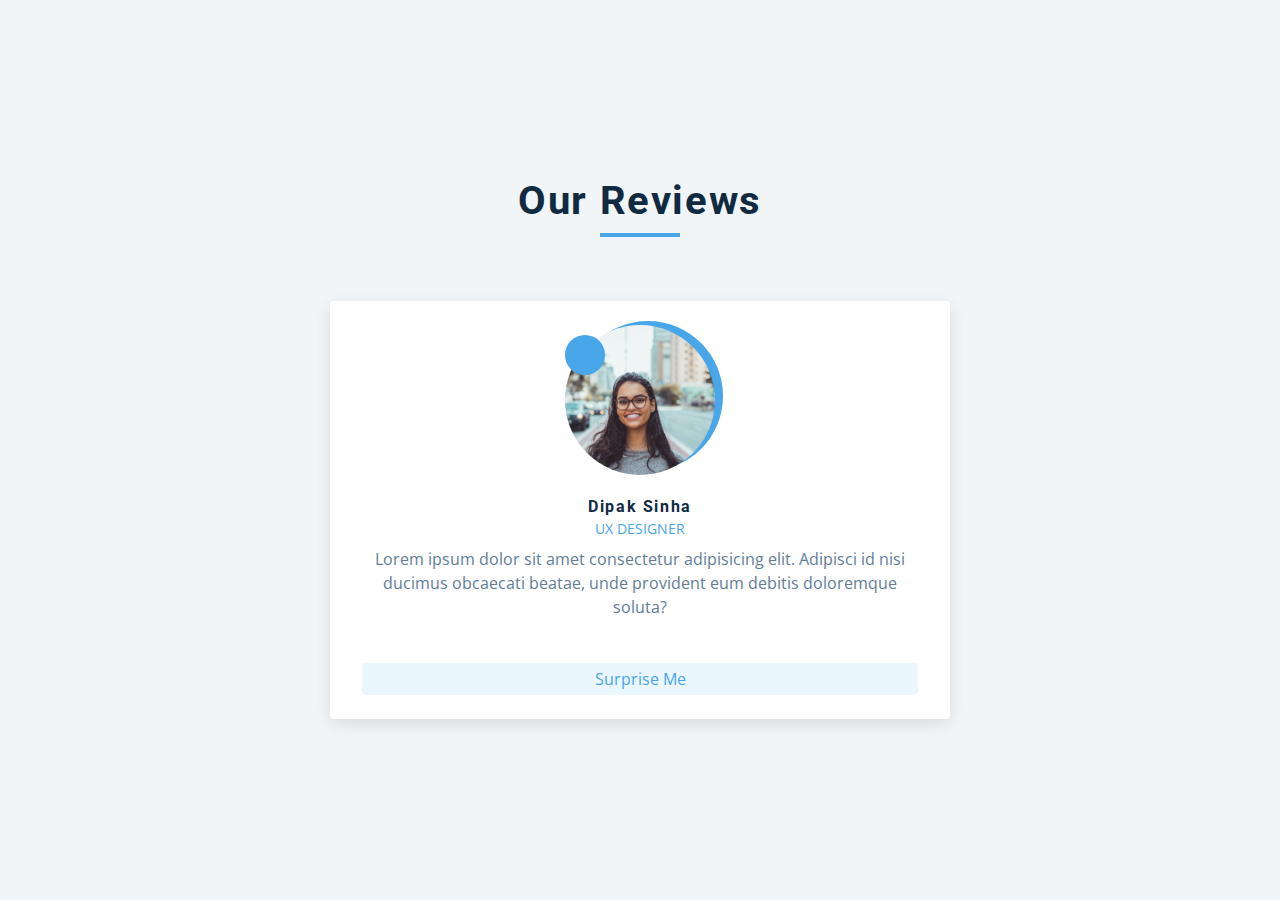
==== 03Review-carousel/index.html @ 008365fb "static templates are ready" ====
<!DOCTYPE html>
<html lang="en">
  <head>
    <meta charset="UTF-8" />
    <meta name="viewport" content="width=device-width, initial-scale=1.0" />
    <title>Review Carousel</title>
    <link rel="stylesheet" href="styles.css" />

    <!-- font-awesome -->
    <link
      rel="stylesheet"
      href="https://cdnjs.cloudflare.com/ajax/libs/font-awesome/6.5.1/css/all.min.css"
      integrity="sha512-DTOQO9RWCH3ppGqcWaEA1BIZOC6xxalwEsw9c2QQeAIftl+Vegovlnee1c9QX4TctnWMn13TZye+giMm8e2LwA=="
      crossorigin="anonymous"
      referrerpolicy="no-referrer"
    />
  </head>
  <body>
    <main>
      <section class="container">
        <!-- Title -->
        <div class="title">
          <h2>Our Reviews</h2>
          <div class="underline"></div>
        </div>
        <!-- Review -->
        <article class="review">
          <div class="img-container">
            <img src="./person-1.jpeg" id="person-img" alt="" srcset="" />
          </div>
          <h4 id="author">Dipak Sinha</h4>
          <p id="job">UX Designer</p>
          <p id="info">
            Lorem ipsum dolor sit amet consectetur adipisicing elit. Adipisci id
            nisi ducimus obcaecati beatae, unde provident eum debitis doloremque
            soluta?
          </p>
          <!-- prev next buttons -->
          <div class="button-container">
            <button class="prev-btn">
              <i class="fas fa-chevron-left"></i>
            </button>
            <button class="next-btn">
              <i class="fas fa-chevron-right"></i>
            </button>
          </div>
          <!-- Random Button -->
          <div class="random-btn">Surprise Me</div>
        </article>
      </section>
    </main>
    <script src="app.js"></script>
  </body>
</html>
---- 03Review-carousel/styles.css ----
/*
=============== 
Fonts
===============
*/
@import url("https://fonts.googleapis.com/css?family=Open+Sans|Roboto:400,700&display=swap");

/*
=============== 
Variables
===============
*/

:root {
  /* dark shades of primary color*/
  --clr-primary-1: hsl(205, 86%, 17%);
  --clr-primary-2: hsl(205, 77%, 27%);
  --clr-primary-3: hsl(205, 72%, 37%);
  --clr-primary-4: hsl(205, 63%, 48%);
  /* primary/main color */
  --clr-primary-5: hsl(205, 78%, 60%);
  /* lighter shades of primary color */
  --clr-primary-6: hsl(205, 89%, 70%);
  --clr-primary-7: hsl(205, 90%, 76%);
  --clr-primary-8: hsl(205, 86%, 81%);
  --clr-primary-9: hsl(205, 90%, 88%);
  --clr-primary-10: hsl(205, 100%, 96%);
  /* darkest grey - used for headings */
  --clr-grey-1: hsl(209, 61%, 16%);
  --clr-grey-2: hsl(211, 39%, 23%);
  --clr-grey-3: hsl(209, 34%, 30%);
  --clr-grey-4: hsl(209, 28%, 39%);
  /* grey used for paragraphs */
  --clr-grey-5: hsl(210, 22%, 49%);
  --clr-grey-6: hsl(209, 23%, 60%);
  --clr-grey-7: hsl(211, 27%, 70%);
  --clr-grey-8: hsl(210, 31%, 80%);
  --clr-grey-9: hsl(212, 33%, 89%);
  --clr-grey-10: hsl(210, 36%, 96%);
  --clr-white: #fff;
  --clr-red-dark: hsl(360, 67%, 44%);
  --clr-red-light: hsl(360, 71%, 66%);
  --clr-green-dark: hsl(125, 67%, 44%);
  --clr-green-light: hsl(125, 71%, 66%);
  --clr-black: #222;
  --ff-primary: "Roboto", sans-serif;
  --ff-secondary: "Open Sans", sans-serif;
  --transition: all 0.3s linear;
  --spacing: 0.1rem;
  --radius: 0.25rem;
  --light-shadow: 0 5px 15px rgba(0, 0, 0, 0.1);
  --dark-shadow: 0 5px 15px rgba(0, 0, 0, 0.2);
  --max-width: 1170px;
  --fixed-width: 620px;
}
/*
=============== 
Global Styles
===============
*/

*,
::after,
::before {
  margin: 0;
  padding: 0;
  box-sizing: border-box;
}
body {
  font-family: var(--ff-secondary);
  background: var(--clr-grey-10);
  color: var(--clr-grey-1);
  line-height: 1.5;
  font-size: 0.875rem;
}
ul {
  list-style-type: none;
}
a {
  text-decoration: none;
}
h1,
h2,
h3,
h4 {
  letter-spacing: var(--spacing);
  text-transform: capitalize;
  line-height: 1.25;
  margin-bottom: 0.75rem;
  font-family: var(--ff-primary);
}
h1 {
  font-size: 3rem;
}
h2 {
  font-size: 2rem;
}
h3 {
  font-size: 1.25rem;
}
h4 {
  font-size: 0.875rem;
}
p {
  margin-bottom: 1.25rem;
  color: var(--clr-grey-5);
}
@media screen and (min-width: 800px) {
  h1 {
    font-size: 4rem;
  }
  h2 {
    font-size: 2.5rem;
  }
  h3 {
    font-size: 1.75rem;
  }
  h4 {
    font-size: 1rem;
  }
  body {
    font-size: 1rem;
  }
  h1,
  h2,
  h3,
  h4 {
    line-height: 1;
  }
}
/*  global classes */

/* section */
.section {
  padding: 5rem 0;
}

.section-center {
  width: 90vw;
  margin: 0 auto;
  max-width: 1170px;
}
@media screen and (min-width: 992px) {
  .section-center {
    width: 95vw;
  }
}
main {
  min-height: 100vh;
  display: grid;
  place-items: center;
}

/*
=============== 
Reviews
===============
*/
main {
  min-height: 100vh;
  display: grid;
  place-items: center;
}
.title {
  text-align: center;
  margin-bottom: 4rem;
}
.underline {
  height: 0.25rem;
  width: 5rem;
  background: var(--clr-primary-5);
  margin-left: auto;
  margin-right: auto;
}
.container {
  width: 80vw;
  max-width: var(--fixed-width);
}
.review {
  background: var(--clr-white);
  padding: 1.5rem 2rem;
  border-radius: var(--radius);
  box-shadow: var(--light-shadow);
  transition: var(--transition);
  text-align: center;
}
.review:hover {
  box-shadow: var(--dark-shadow);
}
.img-container {
  position: relative;
  width: 150px;
  height: 150px;
  border-radius: 50%;
  margin: 0 auto;
  margin-bottom: 1.5rem;
}
#person-img {
  width: 100%;
  display: block;
  height: 100%;
  object-fit: cover;
  border-radius: 50%;
  position: relative;
}
.img-container::after {
  font-family: "Font Awesome 5 Free";
  font-weight: 900;
  content: "\f10e";
  position: absolute;
  top: 0;
  left: 0;
  width: 2.5rem;
  height: 2.5rem;
  display: grid;
  place-items: center;
  border-radius: 50%;
  transform: translateY(25%);
  background: var(--clr-primary-5);
  color: var(--clr-white);
}
.img-container::before {
  content: "";
  width: 100%;
  height: 100%;
  background: var(--clr-primary-5);
  position: absolute;
  top: -0.25rem;
  right: -0.5rem;
  border-radius: 50%;
}
#author {
  margin-bottom: 0.25rem;
}
#job {
  margin-bottom: 0.5rem;
  text-transform: uppercase;
  color: var(--clr-primary-5);
  font-size: 0.85rem;
}
#info {
  margin-bottom: 0.75rem;
}
.prev-btn,
.next-btn {
  color: var(--clr-primary-7);
  font-size: 1.25rem;
  background: transparent;
  border-color: transparent;
  margin: 0 0.5rem;
  transition: var(--transition);
  cursor: pointer;
}
.prev-btn:hover,
.next-btn:hover {
  color: var(--clr-primary-5);
}
.random-btn {
  margin-top: 0.5rem;
  background: var(--clr-primary-10);
  color: var(--clr-primary-5);
  padding: 0.25rem 0.5rem;
  text-transform: capitalize;
  border-radius: var(--radius);
  transition: var(--transition);
  border-color: var(--clr-primary-5);
  cursor: pointer;
}
.random-btn:hover {
  background: var(--clr-primary-5);
  color: var(--clr-primary-1);
}
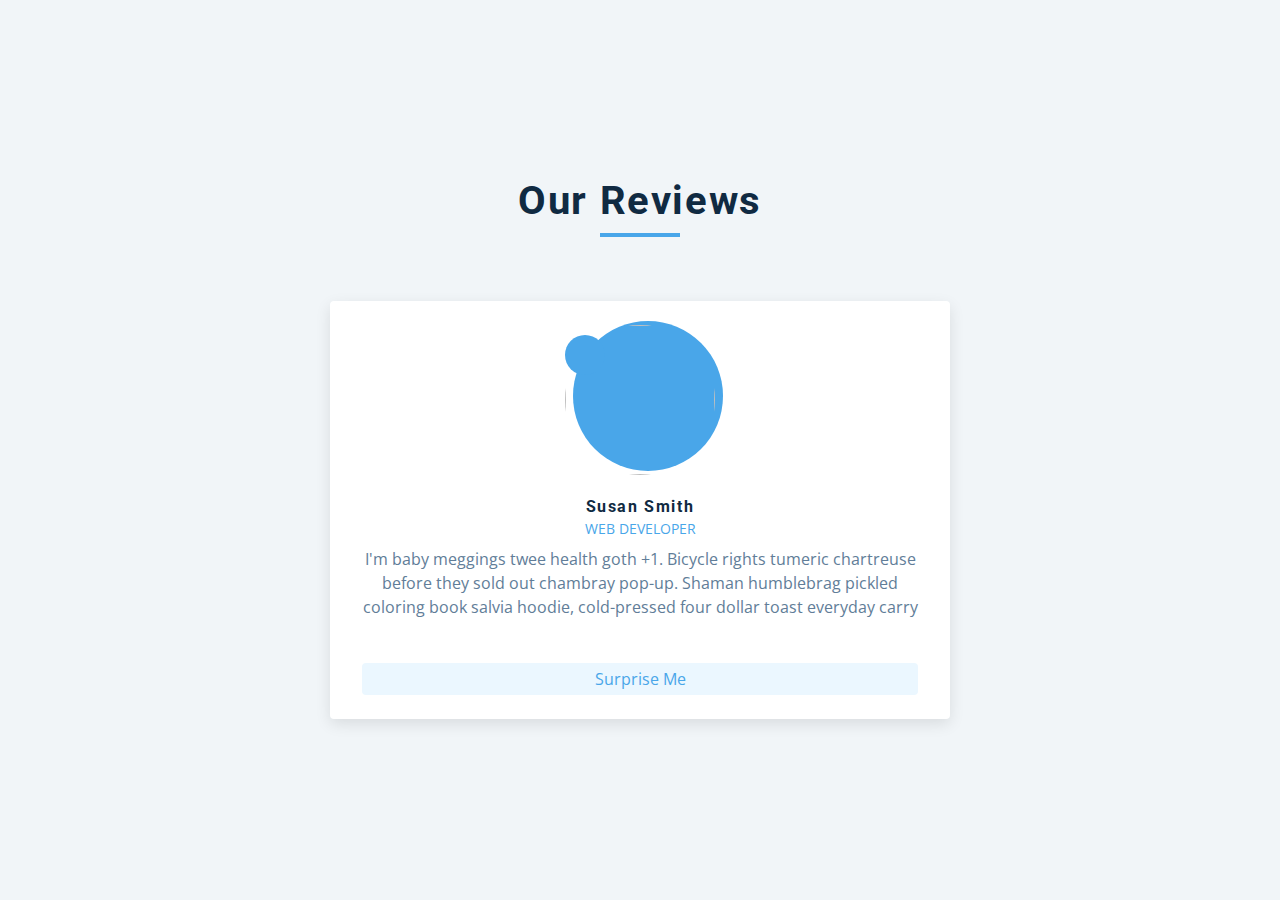
==== commit 010f9592: "dynamic concept added but not included event buttons" ====
--- a/03Review-carousel/index.html
+++ b/03Review-carousel/index.html
@@ -28,7 +28,7 @@
           <div class="img-container">
             <img src="./person-1.jpeg" id="person-img" alt="" srcset="" />
           </div>
-          <h4 id="author">Dipak Sinha</h4>
+          <h4 id="author">Harry Smith</h4>
           <p id="job">UX Designer</p>
           <p id="info">
             Lorem ipsum dolor sit amet consectetur adipisicing elit. Adipisci id
